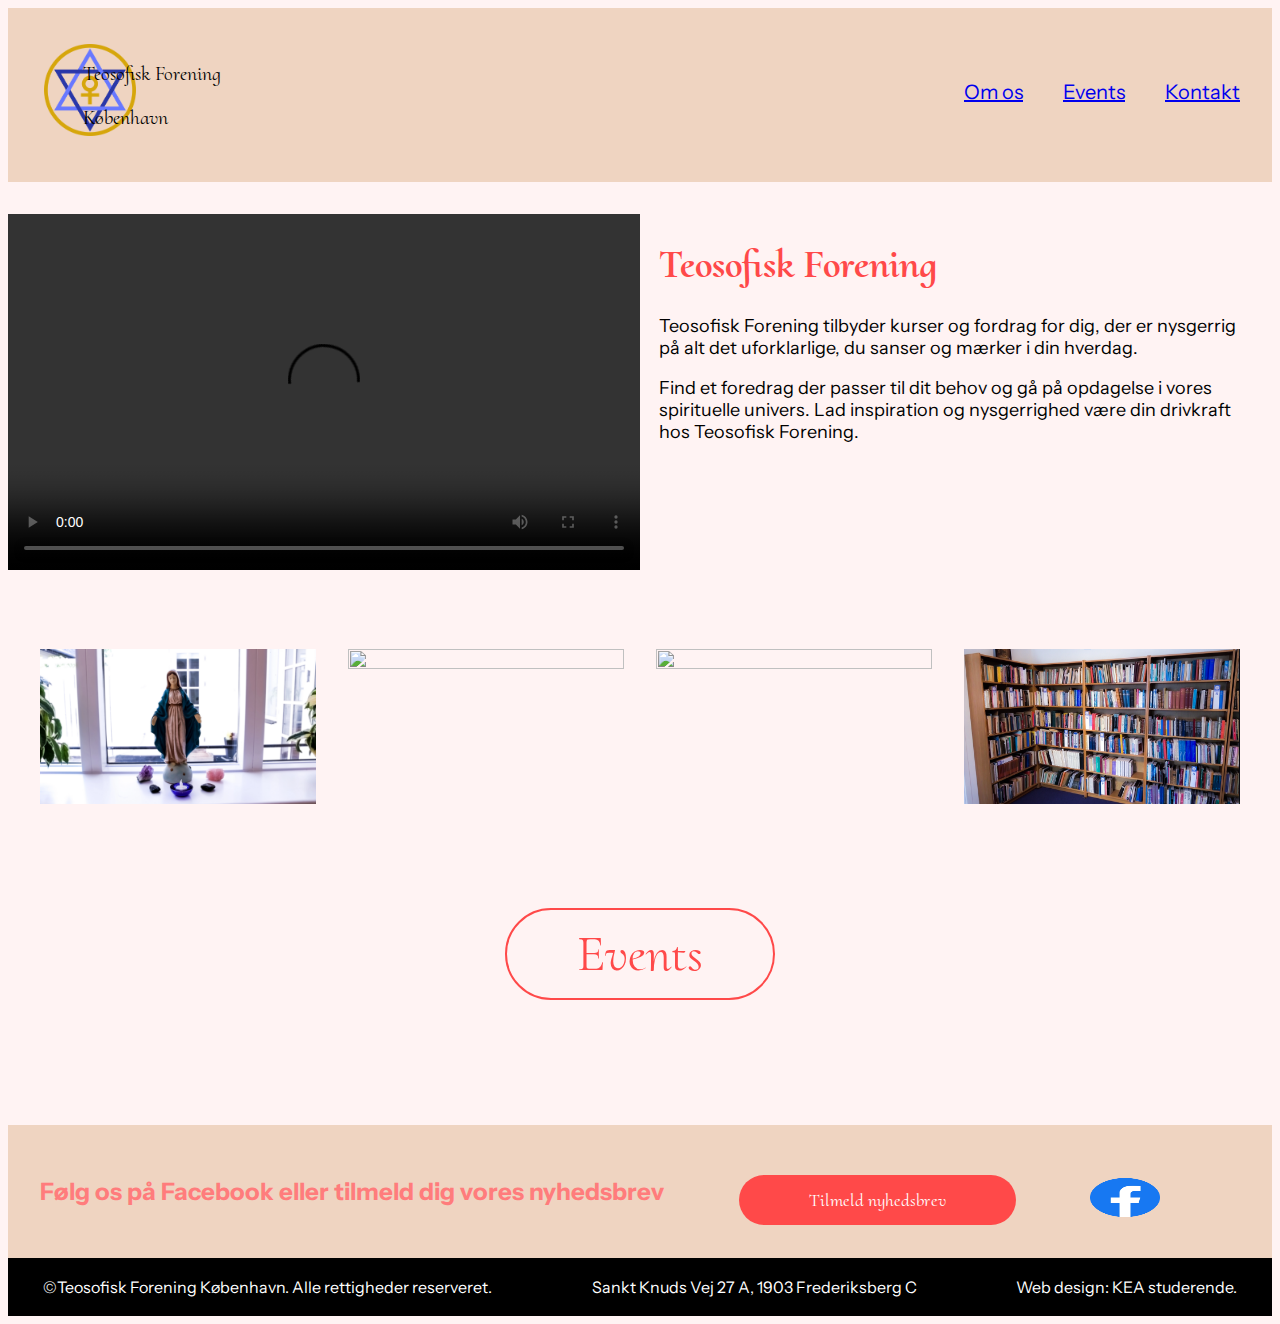
==== index.html @ 15af3042 "video" ====
<!DOCTYPE html>
<html lang="da">

<head>
  <meta charset="UTF-8" />
  <meta http-equiv="X-UA-Compatible" content="IE=edge" />
  <meta name="viewport" content="width=device-width, initial-scale=1.0" />
  <meta name="robots" content="noindex" />
  <link rel="stylesheet" href="css/style.css" />
  <link rel="stylesheet" href="css/forside.css" />
  <title>Teosofisk Forening</title>

  <link rel="preconnect" href="https://fonts.googleapis.com">
  <link rel="preconnect" href="https://fonts.gstatic.com" crossorigin>
  <link href="https://fonts.googleapis.com/css2?family=Cormorant+Upright:wght@300&display=swap" rel="stylesheet">

  <link rel="preconnect" href="https://fonts.googleapis.com">
  <link rel="preconnect" href="https://fonts.gstatic.com" crossorigin>
  <link href="https://fonts.googleapis.com/css2?family=Instrument+Sans&display=swap" rel="stylesheet">
</head>

<body>
  <header class="banner">
    <div class="logo">
      <a href="index.html">
        <img src="img/tfk_logo_gennemsigtigt.png" alt="">
      </a>
    </div>

    <div class="teo_tekst">
      <p>Teosofisk Forening</p>
      <p>København</p>
    </div>

    <nav class="main-menu">
      <ul>
        <li><a href="/html/om_tfk.html">Om os</a></li>
        <li><a href="html/besoeg_os.html">Events</a></li>
        <li><a href="html/kontakt.html">Kontakt</a></li>
      </ul>
    </nav>
  </header>

  <main>
    <section class="grid1-1">
      <video controls src="img/video/tfk_video.mp4"></video>

      <div class="info">
        <h1>Teosofisk Forening</h1>
        <p>Teosofisk Forening tilbyder kurser og fordrag
          for dig, der er nysgerrig på alt det uforklarlige, du
          sanser og mærker i din hverdag.</p>

        <p>Find et foredrag der passer til dit behov og
          gå på opdagelse i vores spirituelle univers.
          Lad inspiration og nysgerrighed være din drivkraft hos
          Teosofisk Forening.</p>
      </div>
    </section>

    <section class="grid1-1-1-1">
      <div class="jomfru_maria">
        <img src="img/forside/jomfru_maria_monica.webp" alt="">
      </div>

      <div class="buddha">
        <img src="img/forside/buddha-monica.webp" alt="">
      </div>

      <div class="astro">
        <img src="img/forside/astrologi_billede_monica.webp" alt="">
      </div>

      <div class="biblo">
        <img src="img/forside/biblo.webp" alt="">
      </div>
    </section>

    <div class="content">
      <a href="html/besoeg_os.html">Events</a>
    </div>

    <div class="banner">
      <h2>Følg os på Facebook eller tilmeld dig vores nyhedsbrev</h2>

      <div class="tilmeld">
        <a href="#">Tilmeld nyhedsbrev</a>
      </div>

      <div class="fb">
        <a href="https://www.facebook.com/people/Teosofisk-Forening-K%C3%B8benhavn/100064755516741/">
          <img src="img/forside/facebook.webp" alt=""></a>
      </div>
      <!--<a href="https://www.flaticon.com/free-icons/facebook" title="facebook icons">Facebook icons created by Freepik - Flaticon</a>-->
    </div>
  </main>
  
  <footer>
    <p> ©Teosofisk Forening København. Alle rettigheder reserveret.</p>
    <p>Sankt Knuds Vej 27 A, 1903 Frederiksberg C</p>
    <p>Web design: KEA studerende.</p>
  </footer>
</body>

</html>
---- css/style.css ----
/*2 FONTE FRA STYLETILE: "Cormorant Upright" + "Instrument Sans"*/
@import url("https://fonts.googleapis.com/css2?family=Cormorant+Upright:wght@300;400;500;600;700&family=Instrument+Sans:ital,wght@0,400;0,500;0,600;0,700;1,400;1,500;1,600;1,700&display=swap");
---- css/forside.css ----
/*farver*/
body {
    background-color: rgb(255, 243, 243);
    }
    
    /*nav og banner på forsiden*/
    header img {
      width: 100px;
    }
    
    .banner {
      background: #efd4c1;
      padding: 2rem;
      display: flex;
      justify-content: space-between;
      flex-wrap: wrap;
    }
    
    .teo_tekst {
      margin-left: -800px;
      margin-top: 1.5px;
      font-family: "Cormorant Upright", serif;
      font-size: 20px;
    }
    
    .main-menu ul {
      list-style: none;
      padding: 0;
      display: flex;
      gap: 2em;
      margin-top: 2em;
      font-size: 20px;
      font-family: 'Instrument Sans', sans-serif;
    }
    
    /*indhold på forsiden*/
    
    main video {
      width: 100%;
      height: auto;
    
      aspect-ratio: 16/9;
      margin-top: 2em;
    }
    
    .grid1-1 {
      display: grid;
      grid-template-columns: 1fr 1fr;
    }
    
    .info {
    margin-left: 1.2em;
    margin-right: 1.2em;
    margin-top: 2em;
    }
    
    .info h1 {
    font-size: 40px;
    font-family: "Cormorant Upright", serif;
    color: #ff4949;
    }
    
    .info p {
      font-size: 18px;
      font-family: 'Instrument Sans', sans-serif;
    }
    
    .grid1-1-1-1 {
      display: grid;
      grid-template-columns: 1fr 1fr 1fr 1fr;
      margin-top: 5em;
      margin-left: 2em;
      margin-right: 2em;
      margin-bottom: 5em;
      gap: 2em;
    }
    
    main img {
      width: 100%;
      height: auto;
      aspect-ratio: 16/9;
    }
    
    .content {
    text-align: center;
    }
    
    .content a {
    text-decoration: none;
    display: inline-block;
    color: #ff4949;
    font-size: 50px;
    border: 2px solid #ff4949;
    padding: 14px 70px;
    border-radius: 50px;
    margin-top: 20px;
    margin-bottom: 2.5em;
    font-family: "Cormorant Upright", serif;
    }
    
    /*banner med følg os og links*/
    
    .tilmeld a {
      text-decoration: none;
      display: inline-block;
      color: #ffffff;
      font-size: 18px;
      background: #ff4949;
      padding: 14px 70px;
      border-radius: 50px;
      margin-top: 18px;
      display: flex;
      font-family: "Cormorant Upright", serif;
      }
    
    
    .fb {
    width: 70px;
    margin-top: 1.3em;
    margin-right: 5em;
    height: auto;
    }
    
    
     .banner h2 {
    color: #ff7c7c;
    font-family: 'Instrument Sans', sans-serif;
     }   
    
     
    /*footer*/
    
    footer {
    background-color: #000000;
    padding: 0.2rem;
    display: flex;
    justify-content: space-between;
    flex-wrap: wrap;
    }
    
    footer p {
      color: #ffffff;
      margin-left: 2em;
      margin-right: 2em;
      font-family: 'Instrument Sans', sans-serif;
      }
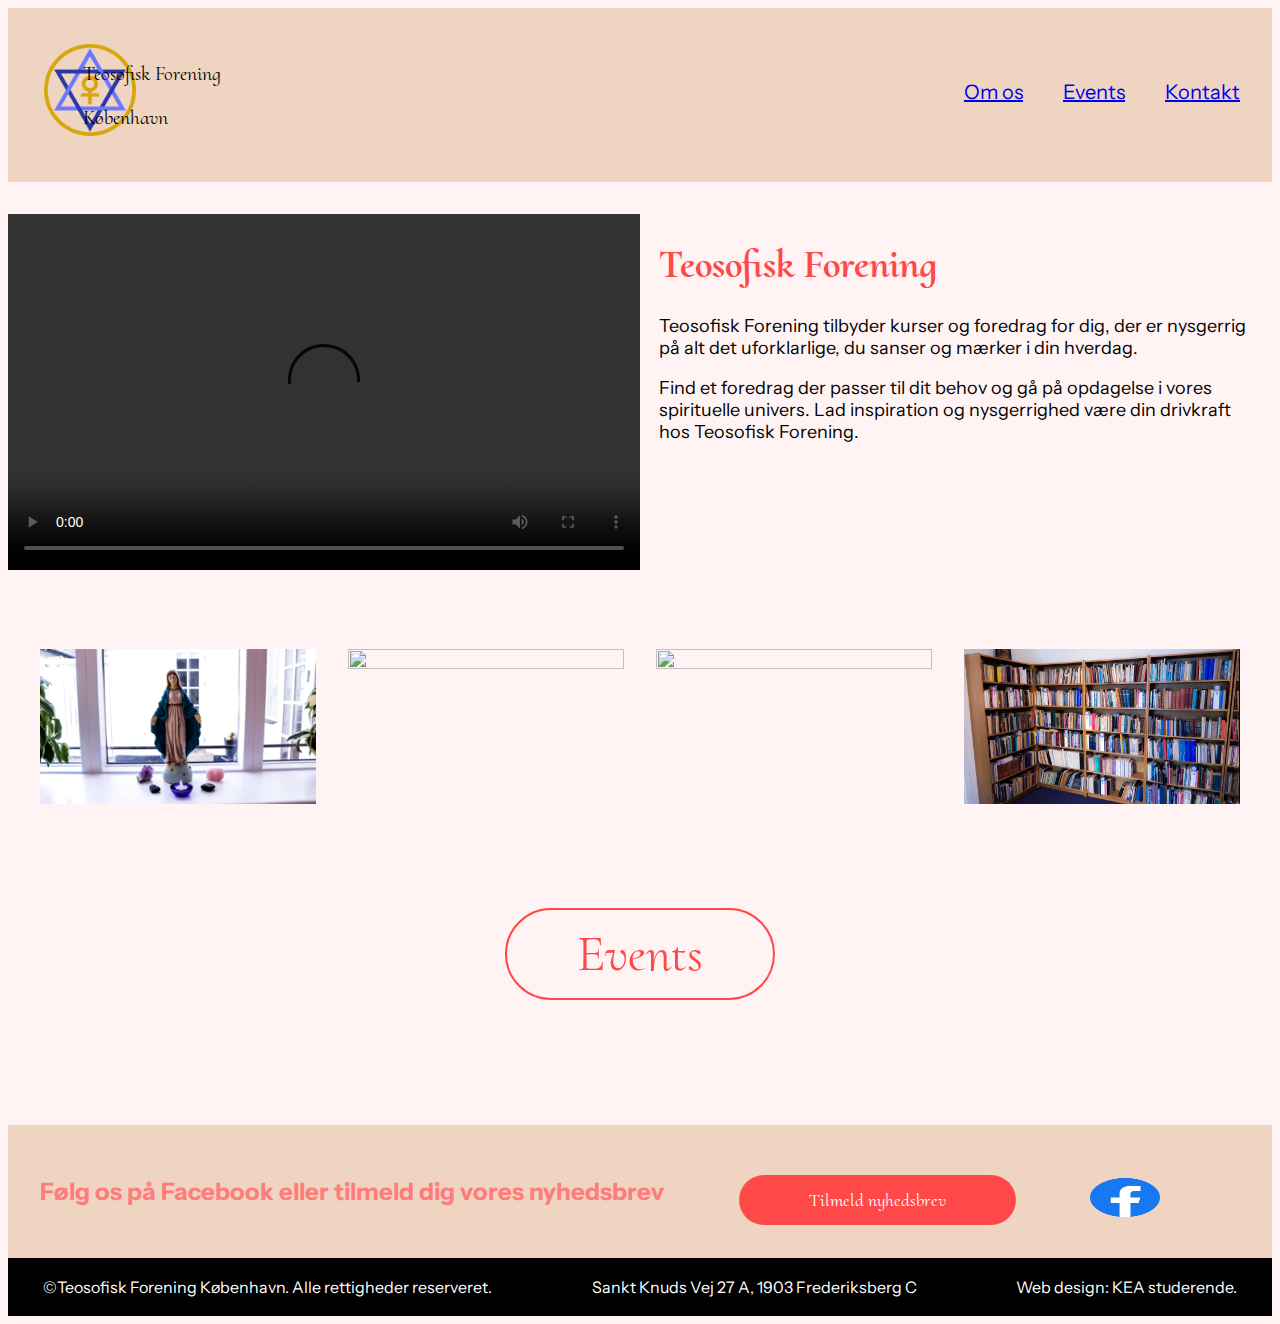
==== commit 169f2c19: "rettet stavefejl" ====
--- a/index.html
+++ b/index.html
@@ -47,7 +47,7 @@
 
       <div class="info">
         <h1>Teosofisk Forening</h1>
-        <p>Teosofisk Forening tilbyder kurser og fordrag
+        <p>Teosofisk Forening tilbyder kurser og foredrag
           for dig, der er nysgerrig på alt det uforklarlige, du
           sanser og mærker i din hverdag.</p>
 
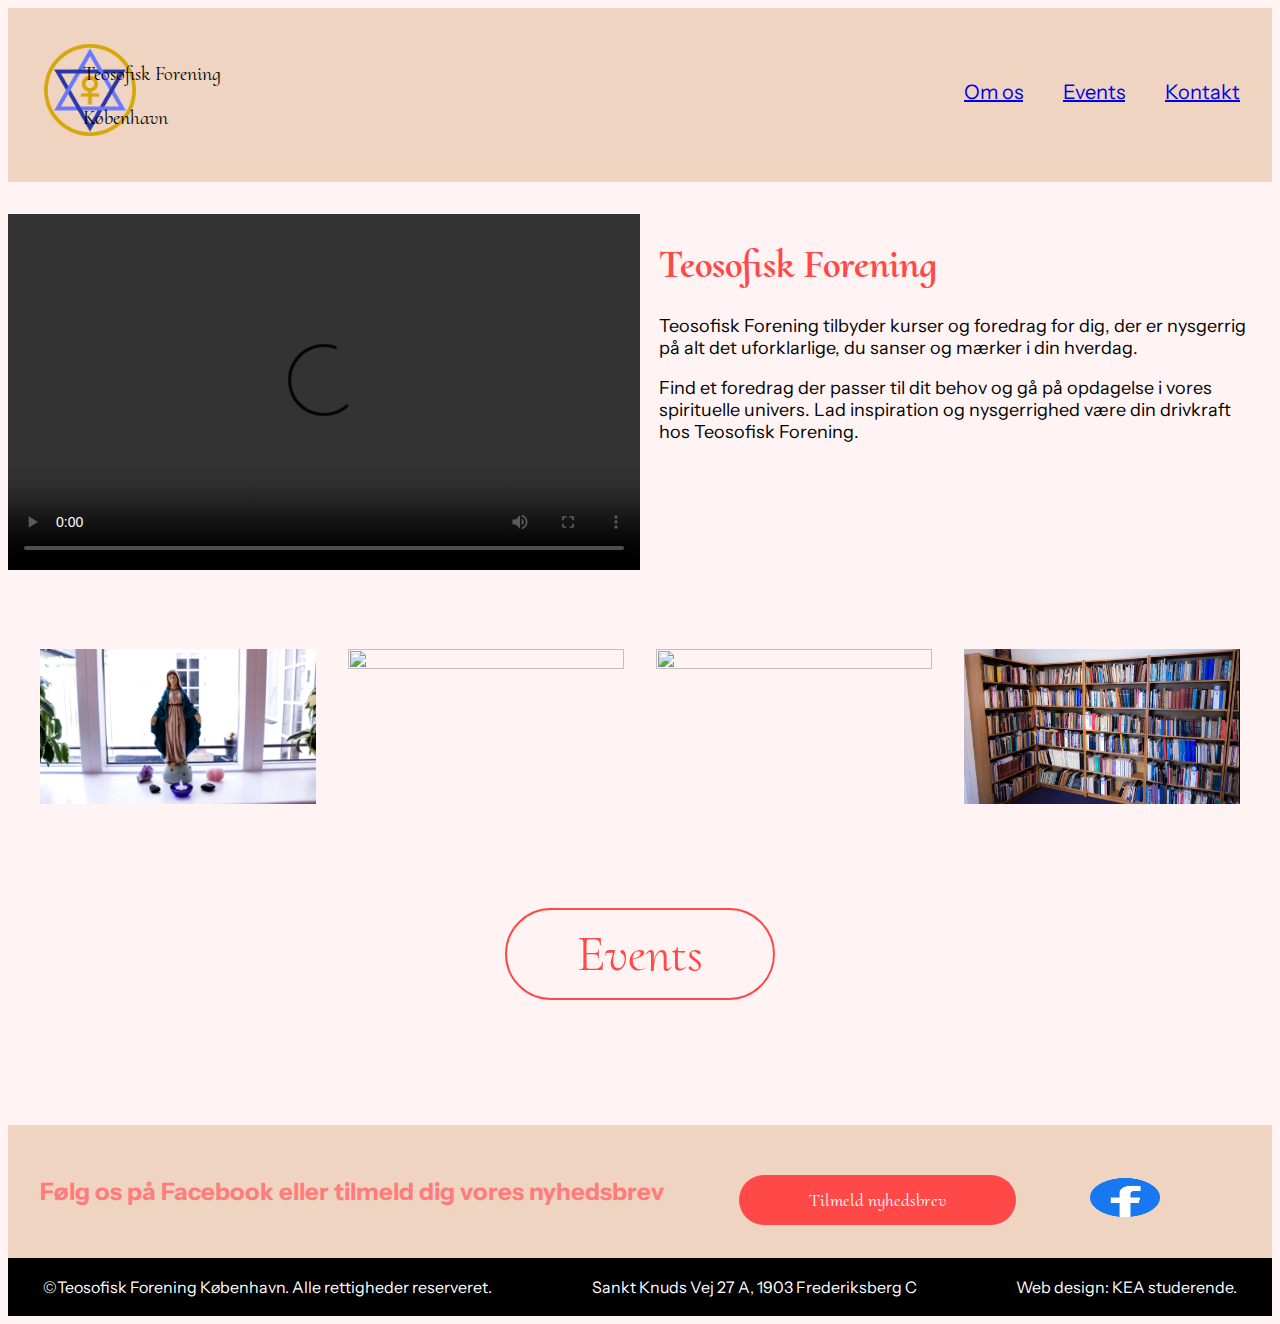
==== commit 72797cc5: "test" ====
--- a/index.html
+++ b/index.html
@@ -1,105 +1,115 @@
 <!DOCTYPE html>
 <html lang="da">
+  <head>
+    <meta charset="UTF-8" />
+    <meta http-equiv="X-UA-Compatible" content="IE=edge" />
+    <meta name="viewport" content="width=device-width, initial-scale=1.0" />
+    <meta name="robots" content="noindex" />
+    <link rel="stylesheet" href="css/style.css" />
+    <link rel="stylesheet" href="css/forside.css" />
+    <title>Teosofisk Forening</title>
 
-<head>
-  <meta charset="UTF-8" />
-  <meta http-equiv="X-UA-Compatible" content="IE=edge" />
-  <meta name="viewport" content="width=device-width, initial-scale=1.0" />
-  <meta name="robots" content="noindex" />
-  <link rel="stylesheet" href="css/style.css" />
-  <link rel="stylesheet" href="css/forside.css" />
-  <title>Teosofisk Forening</title>
+    <link rel="preconnect" href="https://fonts.googleapis.com" />
+    <link rel="preconnect" href="https://fonts.gstatic.com" crossorigin />
+    <link
+      href="https://fonts.googleapis.com/css2?family=Cormorant+Upright:wght@300&display=swap"
+      rel="stylesheet"
+    />
 
-  <link rel="preconnect" href="https://fonts.googleapis.com">
-  <link rel="preconnect" href="https://fonts.gstatic.com" crossorigin>
-  <link href="https://fonts.googleapis.com/css2?family=Cormorant+Upright:wght@300&display=swap" rel="stylesheet">
+    <link rel="preconnect" href="https://fonts.googleapis.com" />
+    <link rel="preconnect" href="https://fonts.gstatic.com" crossorigin />
+    <link
+      href="https://fonts.googleapis.com/css2?family=Instrument+Sans&display=swap"
+      rel="stylesheet"
+    />
+  </head>
 
-  <link rel="preconnect" href="https://fonts.googleapis.com">
-  <link rel="preconnect" href="https://fonts.gstatic.com" crossorigin>
-  <link href="https://fonts.googleapis.com/css2?family=Instrument+Sans&display=swap" rel="stylesheet">
-</head>
-
-<body>
-  <header class="banner">
-    <div class="logo">
-      <a href="index.html">
-        <img src="img/tfk_logo_gennemsigtigt.png" alt="">
-      </a>
-    </div>
-
-    <div class="teo_tekst">
-      <p>Teosofisk Forening</p>
-      <p>København</p>
-    </div>
-
-    <nav class="main-menu">
-      <ul>
-        <li><a href="/html/om_tfk.html">Om os</a></li>
-        <li><a href="html/besoeg_os.html">Events</a></li>
-        <li><a href="html/kontakt.html">Kontakt</a></li>
-      </ul>
-    </nav>
-  </header>
-
-  <main>
-    <section class="grid1-1">
-      <video controls src="img/video/tfk_video.mp4"></video>
-
-      <div class="info">
-        <h1>Teosofisk Forening</h1>
-        <p>Teosofisk Forening tilbyder kurser og foredrag
-          for dig, der er nysgerrig på alt det uforklarlige, du
-          sanser og mærker i din hverdag.</p>
-
-        <p>Find et foredrag der passer til dit behov og
-          gå på opdagelse i vores spirituelle univers.
-          Lad inspiration og nysgerrighed være din drivkraft hos
-          Teosofisk Forening.</p>
-      </div>
-    </section>
-
-    <section class="grid1-1-1-1">
-      <div class="jomfru_maria">
-        <img src="img/forside/jomfru_maria_monica.webp" alt="">
+  <body>
+    <header class="banner">
+      <div class="logo">
+        <a href="index.html">
+          <img src="img/tfk_logo_gennemsigtigt.png" alt="" />
+        </a>
       </div>
 
-      <div class="buddha">
-        <img src="img/forside/buddha-monica.webp" alt="">
+      <div class="teo_tekst">
+        <p>Teosofisk Forening</p>
+        <p>København</p>
       </div>
 
-      <div class="astro">
-        <img src="img/forside/astrologi_billede_monica.webp" alt="">
+      <nav class="main-menu">
+        <ul>
+          <li><a href="/html/om_tfk.html">Om os</a></li>
+          <li><a href="html/besoeg_os.html">Events</a></li>
+          <li><a href="html/kontakt.html">Kontakt</a></li>
+        </ul>
+      </nav>
+    </header>
+
+    <main>
+      <section class="grid1-1">
+        <video controls src="img/video/tfk_video.mp4"></video>
+
+        <div class="info">
+          <h1>Teosofisk Forening</h1>
+          <p>
+            Teosofisk Forening tilbyder kurser og foredrag for dig, der er
+            nysgerrig på alt det uforklarlige, du sanser og mærker i din
+            hverdag.
+          </p>
+
+          <p>
+            Find et foredrag der passer til dit behov og gå på opdagelse i vores
+            spirituelle univers. Lad inspiration og nysgerrighed være din
+            drivkraft hos Teosofisk Forening.
+          </p>
+        </div>
+      </section>
+
+      <section class="grid1-1-1-1">
+        <div class="jomfru_maria">
+          <img src="img/forside/jomfru_maria_monica.webp" alt="" />
+        </div>
+
+        <div class="buddha">
+          <img src="img/forside/buddha-monica.webp" alt="" />
+        </div>
+
+        <div class="astro">
+          <img src="img/forside/astrologi_billede_monica.webp" alt="" />
+        </div>
+
+        <div class="biblo">
+          <img src="img/forside/biblo.webp" alt="" />
+        </div>
+      </section>
+
+      <div class="content">
+        <a href="html/besoeg_os.html">Events</a>
       </div>
 
-      <div class="biblo">
-        <img src="img/forside/biblo.webp" alt="">
+      <div class="banner">
+        <h2>Følg os på Facebook eller tilmeld dig vores nyhedsbrev</h2>
+
+        <div class="tilmeld">
+          <a href="#">Tilmeld nyhedsbrev</a>
+        </div>
+
+        <div class="fb">
+          <a
+            href="https://www.facebook.com/people/Teosofisk-Forening-K%C3%B8benhavn/100064755516741/"
+          >
+            <img src="img/forside/facebook.webp" alt=""
+          /></a>
+        </div>
+        <!--<a href="https://www.flaticon.com/free-icons/facebook" title="facebook icons">Facebook icons created by Freepik - Flaticon</a>-->
       </div>
-    </section>
+    </main>
 
-    <div class="content">
-      <a href="html/besoeg_os.html">Events</a>
-    </div>
-
-    <div class="banner">
-      <h2>Følg os på Facebook eller tilmeld dig vores nyhedsbrev</h2>
-
-      <div class="tilmeld">
-        <a href="#">Tilmeld nyhedsbrev</a>
-      </div>
-
-      <div class="fb">
-        <a href="https://www.facebook.com/people/Teosofisk-Forening-K%C3%B8benhavn/100064755516741/">
-          <img src="img/forside/facebook.webp" alt=""></a>
-      </div>
-      <!--<a href="https://www.flaticon.com/free-icons/facebook" title="facebook icons">Facebook icons created by Freepik - Flaticon</a>-->
-    </div>
-  </main>
-  
-  <footer>
-    <p> ©Teosofisk Forening København. Alle rettigheder reserveret.</p>
-    <p>Sankt Knuds Vej 27 A, 1903 Frederiksberg C</p>
-    <p>Web design: KEA studerende.</p>
-  </footer>
-</body>
-
-</html>+    <footer>
+      <p>©Teosofisk Forening København. Alle rettigheder reserveret.</p>
+      <p>Sankt Knuds Vej 27 A, 1903 Frederiksberg C</p>
+      <p>Web design: KEA studerende.</p>
+    </footer>
+  </body>
+</html>
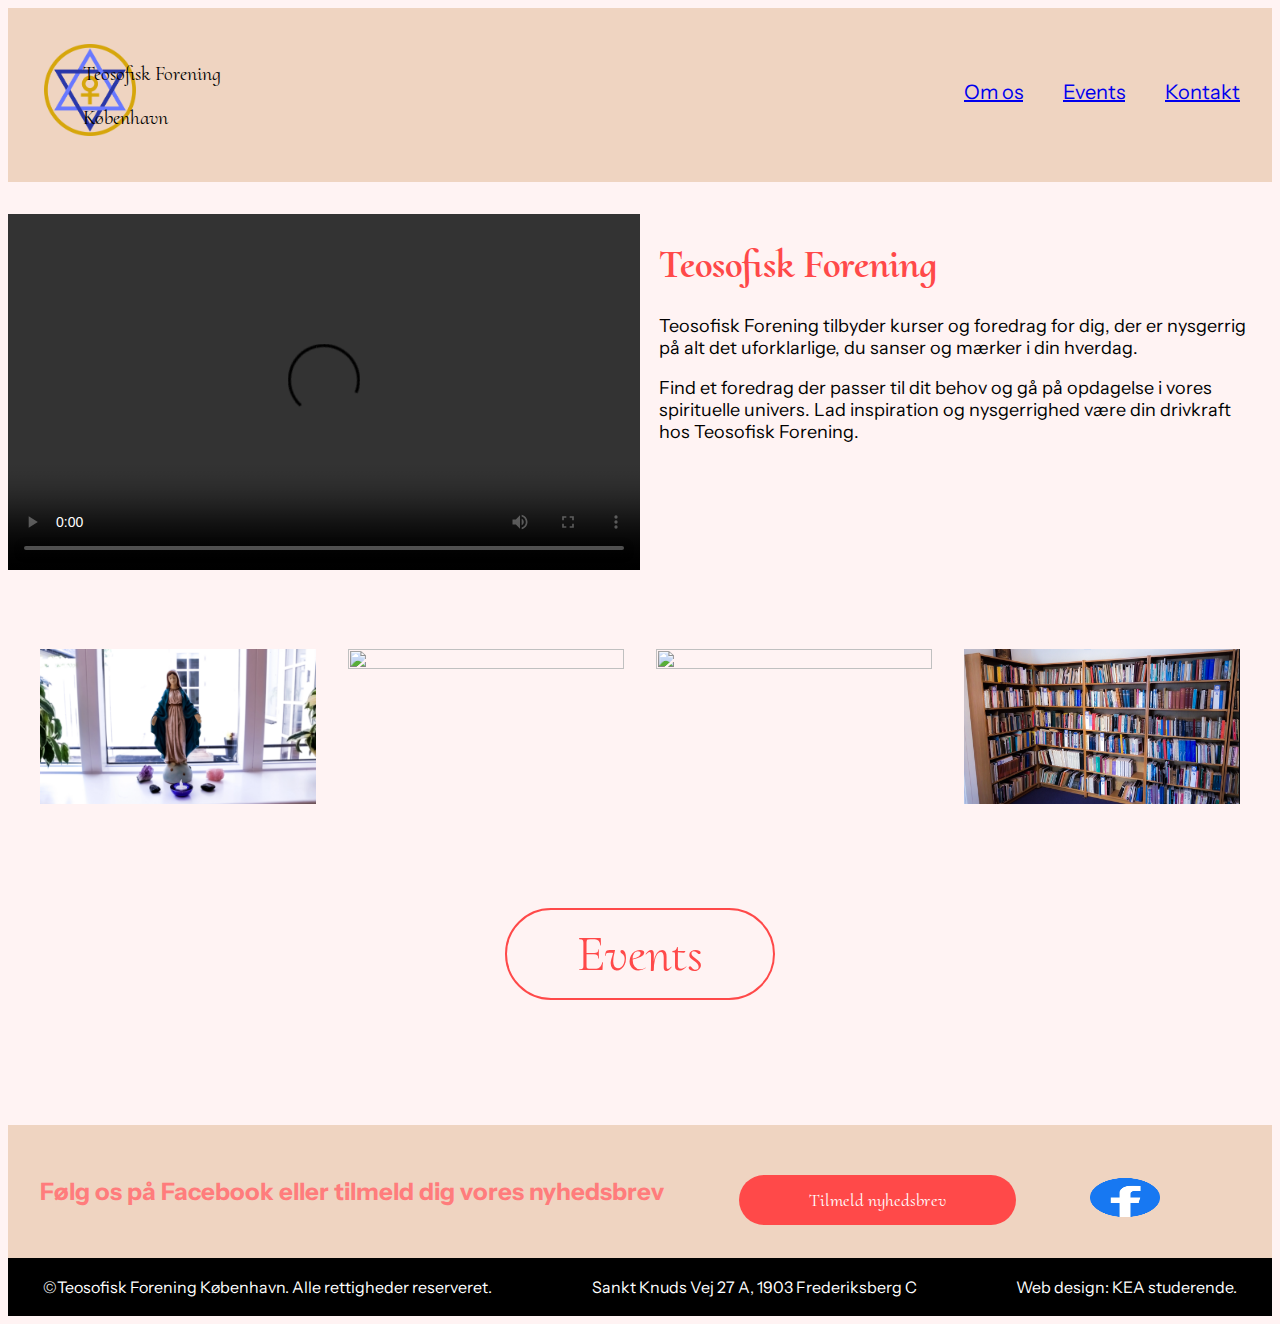
==== commit d2fbb525: "webM implementeret på forsiden" ====
--- a/index.html
+++ b/index.html
@@ -48,7 +48,7 @@
 
     <main>
       <section class="grid1-1">
-        <video controls src="img/video/tfk_video.mp4"></video>
+        <video controls src="img/forside/Tfk Video webM.webm"></video>
 
         <div class="info">
           <h1>Teosofisk Forening</h1>
--- a/css/forside.css
+++ b/css/forside.css
@@ -145,5 +145,4 @@
       font-family: 'Instrument Sans', sans-serif;
       }
     
-    
     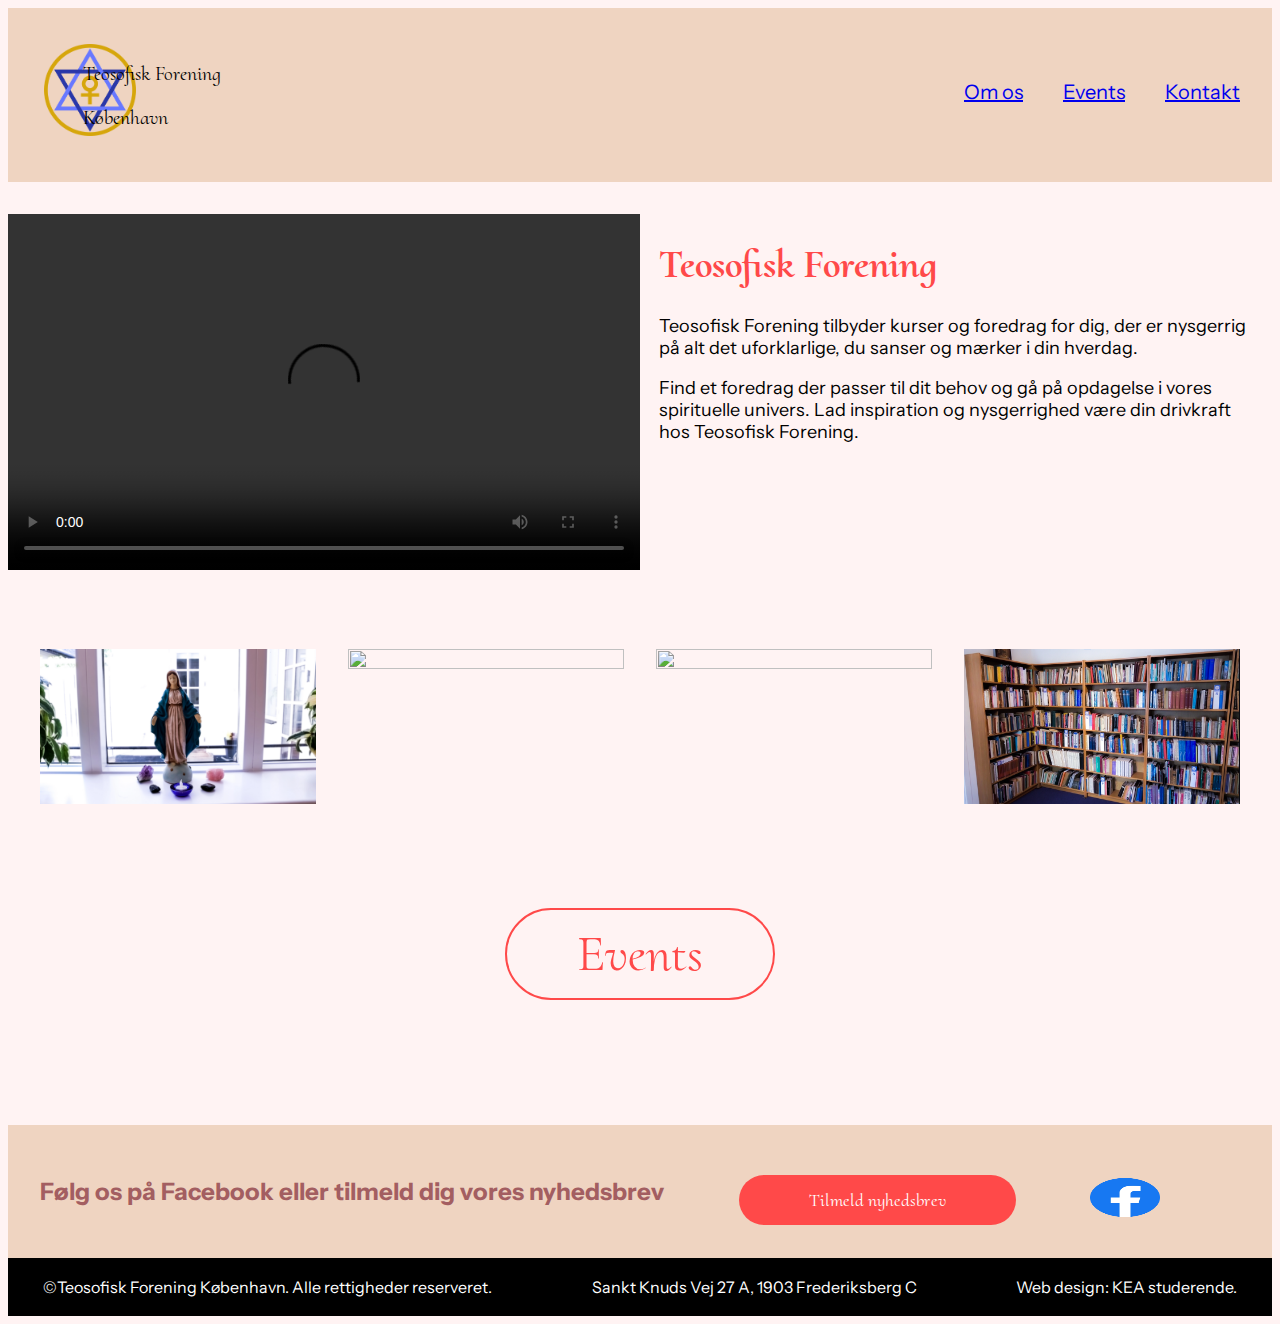
==== commit 5bd43567: "CSS-Variabler implementeret" ====
--- a/index.html
+++ b/index.html
@@ -5,6 +5,7 @@
     <meta http-equiv="X-UA-Compatible" content="IE=edge" />
     <meta name="viewport" content="width=device-width, initial-scale=1.0" />
     <meta name="robots" content="noindex" />
+    <link rel="icon" type="image/x-icon" href="/img/tfk_logo_hvid_BG.png" />
     <link rel="stylesheet" href="css/style.css" />
     <link rel="stylesheet" href="css/forside.css" />
     <title>Teosofisk Forening</title>
--- a/css/style.css
+++ b/css/style.css
@@ -1,2 +1,165 @@
 /*2 FONTE FRA STYLETILE: "Cormorant Upright" + "Instrument Sans"*/
 @import url("https://fonts.googleapis.com/css2?family=Cormorant+Upright:wght@300;400;500;600;700&family=Instrument+Sans:ital,wght@0,400;0,500;0,600;0,700;1,400;1,500;1,600;1,700&display=swap");
+
+/*XXXXXXXXXXXXXXXXXXXXXXXXXXXXXXXXXXX
+            CSS-VARIABLER
+XXXXXXXXXXXXXXXXXXXXXXXXXXXXXXXXXXX*/
+
+:root {
+  --BG-color: rgb(255, 243, 243);
+  --black: black;
+  --white: white;
+  --grey: rgb(109, 109, 109);
+  --cta-color: #ff4949;
+  --dark-purple: #694960;
+  --light-purple: #a35e61;
+  --grey-purple: #b0a5ad;
+  --orange: #cd795d;
+  --cream-color: #f3d3be;
+  --hover-color: rgb(207, 191, 178);
+}
+
+/*XXXXXXXXXXXXXXXXXXXXXXXXXXXXXXXXXXX
+            BURGER-MENU
+XXXXXXXXXXXXXXXXXXXXXXXXXXXXXXXXXXX*/
+
+.burgerIcon {
+  width: 60px;
+  height: 45px;
+  background-color: var(--backgroundColor);
+  box-shadow: 0px 0px 15px 10px var(--backgroundColor);
+  border-radius: 100px;
+  position: absolute;
+  right: 5%;
+  top: 1%;
+  margin-top: 2rem;
+  transition: all 0.7s ease;
+  cursor: pointer;
+  z-index: 100;
+}
+
+/*Burger-linier*/
+.burgerIcon__line {
+  background: black;
+  border-radius: 9px;
+  height: 9px;
+  width: 100%;
+  position: absolute;
+  opacity: 1;
+  left: 0;
+  transform: rotate(0);
+  margin-left: auto;
+  transition: 0.4s ease-in-out;
+}
+
+/*Placering af burger-linier*/
+.burgerIcon__line1 {
+  top: 0px;
+}
+.burgerIcon__line2 {
+  top: 18px;
+}
+.burgerIcon__line3 {
+  top: 36px;
+}
+
+/*EFFEKT fra Klik-event (javaScript)*/
+.burgerIcon__line.clicked {
+  background: white;
+}
+
+.burgerIcon__line1.burgerIcon__line.clicked {
+  top: 18px;
+  transform: rotate(135deg);
+}
+.burgerIcon__line2.burgerIcon__line.clicked {
+  opacity: 0;
+  left: -60px;
+}
+.burgerIcon__line3.burgerIcon__line.clicked {
+  top: 18px;
+  transform: rotate(-135deg);
+}
+
+@media (max-width: 450px) {
+  .burgerIcon {
+    width: 50px;
+    height: 45px;
+    background-color: var(--backgroundColor);
+    box-shadow: 0px 0px 15px 10px var(--backgroundColor);
+    border-radius: 100px;
+    position: absolute;
+    right: 9%;
+    top: 1%;
+    margin-top: 2rem;
+    transition: all 0.7s ease;
+    cursor: pointer;
+    z-index: 100;
+  }
+
+  /*Burger-linier*/
+  .burgerIcon__line {
+    background: black;
+    border-radius: 7px;
+    height: 7px;
+  }
+
+  /*Placering af burger-linier*/
+  .burgerIcon__line1 {
+    top: 0px;
+  }
+  .burgerIcon__line2 {
+    top: 15px;
+  }
+  .burgerIcon__line3 {
+    top: 30px;
+  }
+
+  /* .burgerIcon__line1.burgerIcon__line.clicked {
+    top: 18px;
+    transform: rotate(135deg);
+  }
+  .burgerIcon__line2.burgerIcon__line.clicked {
+    opacity: 0;
+    left: -60px;
+  }
+  .burgerIcon__line3.burgerIcon__line.clicked {
+    top: 18px;
+    transform: rotate(-135deg);
+  } */
+}
+
+/*MEDIA QUERIES*/
+@media screen and (min-width: 900px) {
+  .burgerIcon {
+    visibility: hidden;
+    pointer-events: none;
+  }
+}
+
+/*MOBIL-NAVBAR*/
+
+@media screen and (max-width: 900px) {
+  .navbar_list {
+    flex-direction: column;
+    justify-content: center;
+    gap: 1.5em;
+    translate: 500px;
+    position: absolute;
+    top: 0;
+    right: -10%;
+    background-color: #cd795d;
+    padding: 8em 100px 3em 3em;
+    border-radius: 50px;
+    transition: 0.4s ease-in-out all;
+  }
+
+  .navbar_list.clicked {
+    translate: 0px;
+  }
+
+  .navbar_link {
+    font-size: 2.5em;
+    color: white;
+  }
+}
--- a/css/forside.css
+++ b/css/forside.css
@@ -1,148 +1,178 @@
 /*farver*/
 body {
-    background-color: rgb(255, 243, 243);
-    }
-    
-    /*nav og banner på forsiden*/
-    header img {
-      width: 100px;
-    }
-    
-    .banner {
-      background: #efd4c1;
-      padding: 2rem;
-      display: flex;
-      justify-content: space-between;
-      flex-wrap: wrap;
-    }
-    
-    .teo_tekst {
-      margin-left: -800px;
-      margin-top: 1.5px;
-      font-family: "Cormorant Upright", serif;
-      font-size: 20px;
-    }
-    
-    .main-menu ul {
-      list-style: none;
-      padding: 0;
-      display: flex;
-      gap: 2em;
-      margin-top: 2em;
-      font-size: 20px;
-      font-family: 'Instrument Sans', sans-serif;
-    }
-    
-    /*indhold på forsiden*/
-    
-    main video {
-      width: 100%;
-      height: auto;
-    
-      aspect-ratio: 16/9;
-      margin-top: 2em;
-    }
-    
-    .grid1-1 {
-      display: grid;
-      grid-template-columns: 1fr 1fr;
-    }
-    
-    .info {
-    margin-left: 1.2em;
-    margin-right: 1.2em;
+  background-color: rgb(255, 243, 243);
+}
+
+/*nav og banner på forsiden*/
+header img {
+  width: 100px;
+}
+
+.banner {
+  background: #efd4c1;
+  padding: 2rem;
+  display: flex;
+  justify-content: space-between;
+  flex-wrap: wrap;
+}
+
+.teo_tekst {
+  margin-left: -800px;
+  margin-top: 1.5px;
+  font-family: "Cormorant Upright", serif;
+  font-size: 20px;
+}
+
+.main-menu ul {
+  list-style: none;
+  padding: 0;
+  display: flex;
+  gap: 2em;
+  margin-top: 2em;
+  font-size: 20px;
+  font-family: "Instrument Sans", sans-serif;
+}
+
+/*indhold på forsiden*/
+
+main video {
+  width: 100%;
+  height: auto;
+  aspect-ratio: 16/9;
+  margin-top: 2em;
+}
+
+.info {
+  margin-left: 1.2em;
+  margin-right: 1.2em;
+  margin-top: 2em;
+}
+
+.info h1 {
+  font-size: 40px;
+  font-family: "Cormorant Upright", serif;
+  color: var(--cta-color);
+}
+
+.info p {
+  font-size: 18px;
+  font-family: "Instrument Sans", sans-serif;
+}
+
+.grid1-1 {
+  display: grid;
+  grid-template-columns: 1fr 1fr;
+}
+
+.grid1-1-1-1 {
+  display: grid;
+  grid-template-columns: 1fr 1fr 1fr 1fr;
+  margin-top: 5em;
+  margin-left: 2em;
+  margin-right: 2em;
+  margin-bottom: 5em;
+  gap: 2em;
+}
+
+@media (max-width: 1000px) {
+  .grid1-1 {
+    grid-template-columns: 1fr;
+  }
+  .grid1-1-1-1 {
+    grid-template-columns: 1fr 1fr;
+    gap: 2em;
+  }
+  main video {
+    width: 80%;
+    margin: 0 auto;
     margin-top: 2em;
-    }
-    
-    .info h1 {
-    font-size: 40px;
-    font-family: "Cormorant Upright", serif;
-    color: #ff4949;
-    }
-    
-    .info p {
-      font-size: 18px;
-      font-family: 'Instrument Sans', sans-serif;
-    }
-    
-    .grid1-1-1-1 {
-      display: grid;
-      grid-template-columns: 1fr 1fr 1fr 1fr;
-      margin-top: 5em;
-      margin-left: 2em;
-      margin-right: 2em;
-      margin-bottom: 5em;
-      gap: 2em;
-    }
-    
-    main img {
-      width: 100%;
-      height: auto;
-      aspect-ratio: 16/9;
-    }
-    
-    .content {
-    text-align: center;
-    }
-    
-    .content a {
-    text-decoration: none;
-    display: inline-block;
-    color: #ff4949;
-    font-size: 50px;
-    border: 2px solid #ff4949;
-    padding: 14px 70px;
-    border-radius: 50px;
-    margin-top: 20px;
-    margin-bottom: 2.5em;
-    font-family: "Cormorant Upright", serif;
-    }
-    
-    /*banner med følg os og links*/
-    
-    .tilmeld a {
-      text-decoration: none;
-      display: inline-block;
-      color: #ffffff;
-      font-size: 18px;
-      background: #ff4949;
-      padding: 14px 70px;
-      border-radius: 50px;
-      margin-top: 18px;
-      display: flex;
-      font-family: "Cormorant Upright", serif;
-      }
-    
-    
-    .fb {
-    width: 70px;
-    margin-top: 1.3em;
-    margin-right: 5em;
-    height: auto;
-    }
-    
-    
-     .banner h2 {
-    color: #ff7c7c;
-    font-family: 'Instrument Sans', sans-serif;
-     }   
-    
-     
-    /*footer*/
-    
-    footer {
-    background-color: #000000;
-    padding: 0.2rem;
-    display: flex;
-    justify-content: space-between;
-    flex-wrap: wrap;
-    }
-    
-    footer p {
-      color: #ffffff;
-      margin-left: 2em;
-      margin-right: 2em;
-      font-family: 'Instrument Sans', sans-serif;
-      }
-    
-    +  }
+}
+@media (max-width: 600px) {
+  .grid1-1 {
+    grid-template-columns: 1fr;
+  }
+  .grid1-1-1-1 {
+    grid-template-columns: 1fr;
+    gap: 2em;
+  }
+  main video {
+    width: 90%;
+    margin: 0 auto;
+    margin-top: 2em;
+  }
+}
+
+main img {
+  width: 100%;
+  height: auto;
+  aspect-ratio: 16/9;
+}
+
+.content {
+  text-align: center;
+}
+
+.content a {
+  text-decoration: none;
+  display: inline-block;
+  color: var(--cta-color);
+  font-size: 50px;
+  border: 2px solid var(--cta-color);
+  padding: 14px 70px;
+  border-radius: 50px;
+  margin-top: 20px;
+  margin-bottom: 2.5em;
+  font-family: "Cormorant Upright", serif;
+  transition: 0.3s ease all;
+}
+
+.content a:hover {
+  background: var(--cta-color);
+  color: var(--white);
+  border: 2px solid var(--white);
+}
+
+/*banner med følg os og links*/
+
+.tilmeld a {
+  text-decoration: none;
+  display: inline-block;
+  color: #ffffff;
+  font-size: 18px;
+  background: var(--cta-color);
+  padding: 14px 70px;
+  border-radius: 50px;
+  margin-top: 18px;
+  display: flex;
+  font-family: "Cormorant Upright", serif;
+}
+
+.fb {
+  width: 70px;
+  margin-top: 1.3em;
+  margin-right: 5em;
+  height: auto;
+}
+
+.banner h2 {
+  color: var(--light-purple);
+  font-family: "Instrument Sans", sans-serif;
+}
+
+/*footer*/
+
+footer {
+  background-color: var(--black);
+  padding: 0.2rem;
+  display: flex;
+  justify-content: space-between;
+  flex-wrap: wrap;
+}
+
+footer p {
+  color: var(--white);
+  margin-left: 2em;
+  margin-right: 2em;
+  font-family: "Instrument Sans", sans-serif;
+}
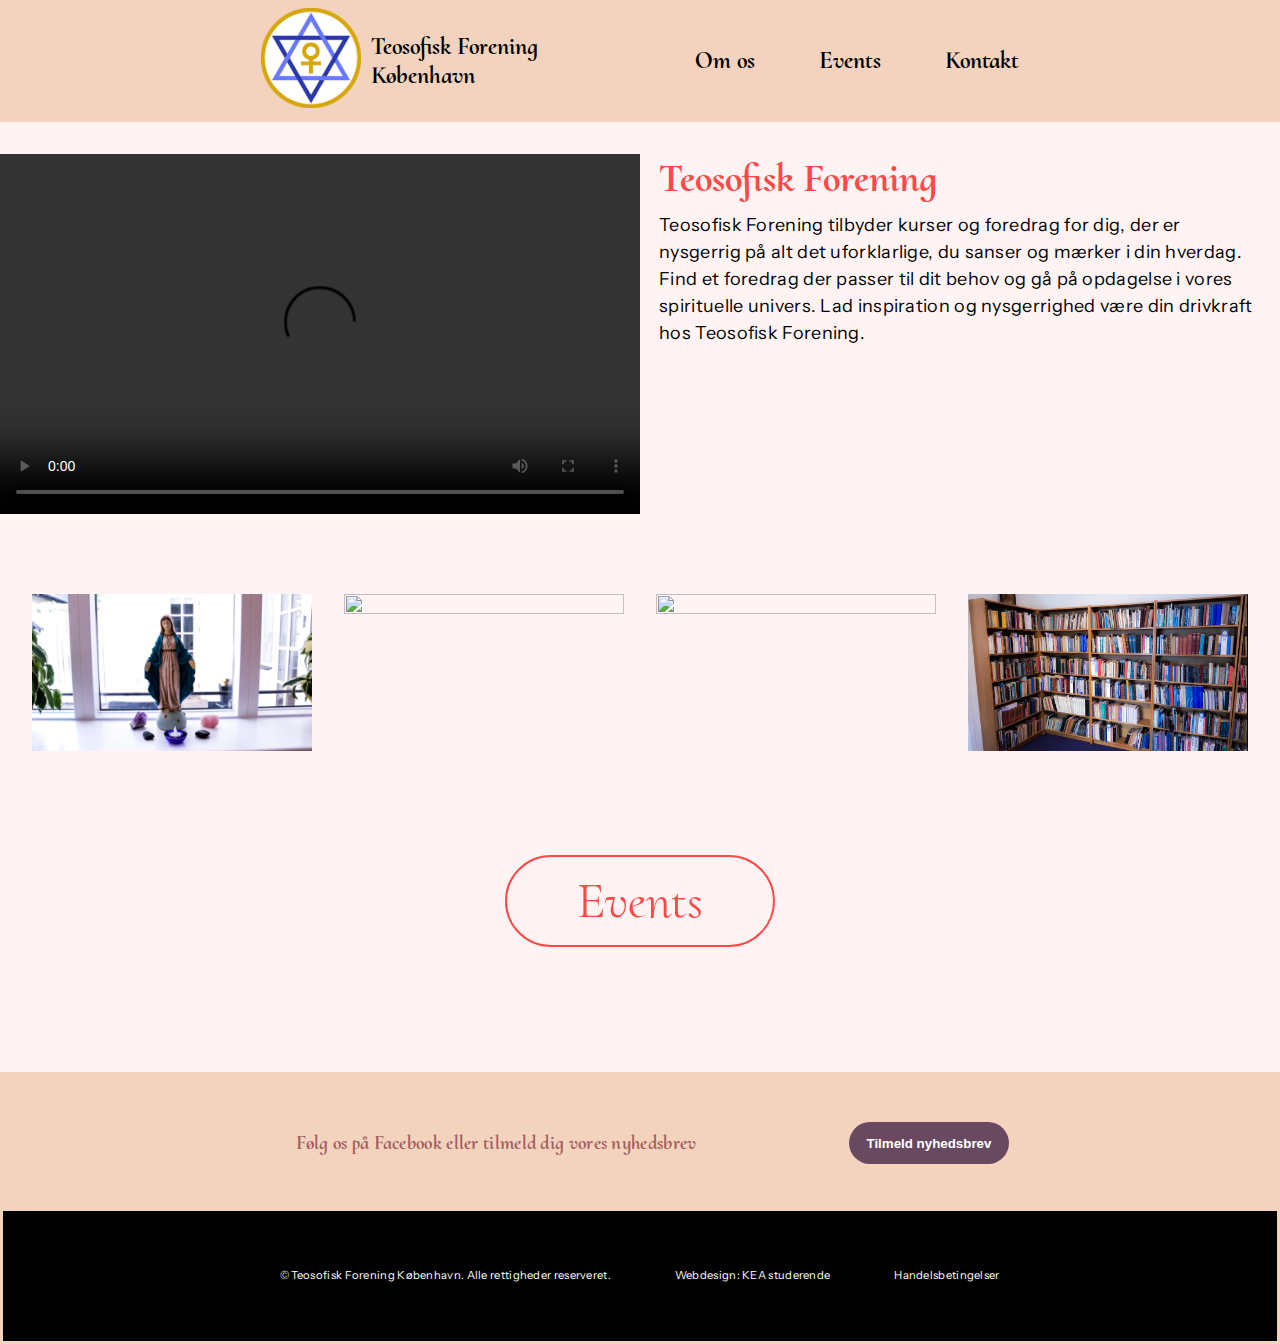
==== commit 19e8d2c3: "Header + Footer på Forside" ====
--- a/index.html
+++ b/index.html
@@ -6,8 +6,8 @@
     <meta name="viewport" content="width=device-width, initial-scale=1.0" />
     <meta name="robots" content="noindex" />
     <link rel="icon" type="image/x-icon" href="/img/tfk_logo_hvid_BG.png" />
+    <link rel="stylesheet" href="css/forside.css" />
     <link rel="stylesheet" href="css/style.css" />
-    <link rel="stylesheet" href="css/forside.css" />
     <title>Teosofisk Forening</title>
 
     <link rel="preconnect" href="https://fonts.googleapis.com" />
@@ -26,7 +26,7 @@
   </head>
 
   <body>
-    <header class="banner">
+    <!-- <header class="banner">
       <div class="logo">
         <a href="index.html">
           <img src="img/tfk_logo_gennemsigtigt.png" alt="" />
@@ -45,6 +45,44 @@
           <li><a href="html/kontakt.html">Kontakt</a></li>
         </ul>
       </nav>
+    </header> -->
+
+    <header class="siteheader">
+      <div class="siteheader-container wrapper">
+        <div class="logo">
+          <a href="/index.html">
+            <img
+              class="logo_symbol"
+              src="/img/tfk_logo_hvid_BG.png"
+              alt="Teosofisk Foreningens logo"
+            />
+          </a>
+
+          <div class="logo_text">
+            <h4 class="logo_heading">Teosofisk Forening</h4>
+            <h4 class="logo_heading">København</h4>
+          </div>
+        </div>
+        <nav class="navbar">
+          <ul class="navbar_list">
+            <li class="navbar_item">
+              <a class="navbar_link" href="html/om_tfk.html">Om os</a>
+            </li>
+            <li class="navbar_item">
+              <a class="navbar_link" href="html/besoeg_os.html">Events</a>
+            </li>
+            <li class="navbar_item">
+              <a class="navbar_link" href="html/kontakt.html">Kontakt</a>
+            </li>
+          </ul>
+
+          <div class="burgerIcon">
+            <div class="burgerIcon__line1 burgerIcon__line"></div>
+            <div class="burgerIcon__line2 burgerIcon__line"></div>
+            <div class="burgerIcon__line3 burgerIcon__line"></div>
+          </div>
+        </nav>
+      </div>
     </header>
 
     <main>
@@ -89,7 +127,27 @@
         <a href="html/besoeg_os.html">Events</a>
       </div>
 
-      <div class="banner">
+
+
+      <footer class="sitefooter">
+        <div class="wrapper">
+          <section class="sitefooter_SoMe">
+            <p class="SoMe_text">
+              Følg os på Facebook eller tilmeld dig vores nyhedsbrev
+            </p>
+            <button class="newsletter_btn btn" href="#">Tilmeld nyhedsbrev</button>
+          </section>
+        </div>
+        <section class="sitefooter_copyrights">
+            <div class="copyrights-container wrapper">
+              <p class="copyrights_text">©Teosofisk Forening København. Alle rettigheder reserveret.</p>
+              <p class="copyrights_text">Webdesign: KEA studerende</p>
+              <p class="copyrights_text">Handelsbetingelser</p>
+            </div>
+          </section>
+      </footer>
+
+      <!-- <div class="banner">
         <h2>Følg os på Facebook eller tilmeld dig vores nyhedsbrev</h2>
 
         <div class="tilmeld">
@@ -102,15 +160,17 @@
           >
             <img src="img/forside/facebook.webp" alt=""
           /></a>
-        </div>
+        </div> -->
         <!--<a href="https://www.flaticon.com/free-icons/facebook" title="facebook icons">Facebook icons created by Freepik - Flaticon</a>-->
-      </div>
+      <!-- </div>
     </main>
 
     <footer>
       <p>©Teosofisk Forening København. Alle rettigheder reserveret.</p>
       <p>Sankt Knuds Vej 27 A, 1903 Frederiksberg C</p>
       <p>Web design: KEA studerende.</p>
-    </footer>
+    </footer> -->
+
+    <script src="js/burgermenu.js"></script>
   </body>
 </html>
--- a/css/forside.css
+++ b/css/forside.css
@@ -40,6 +40,7 @@
   height: auto;
   aspect-ratio: 16/9;
   margin-top: 2em;
+  z-index: 50;
 }
 
 .info {
--- a/css/style.css
+++ b/css/style.css
@@ -1,5 +1,73 @@
 /*2 FONTE FRA STYLETILE: "Cormorant Upright" + "Instrument Sans"*/
 @import url("https://fonts.googleapis.com/css2?family=Cormorant+Upright:wght@300;400;500;600;700&family=Instrument+Sans:ital,wght@0,400;0,500;0,600;0,700;1,400;1,500;1,600;1,700&display=swap");
+
+/*GLOBAL***GLOBAL***GLOBAL***GLOBAL***GLOBAL***GLOBAL***GLOBAL*/
+/*GLOBAL***GLOBAL***GLOBAL***GLOBAL***GLOBAL***GLOBAL***GLOBAL*/
+/*GLOBAL***GLOBAL***GLOBAL***GLOBAL***GLOBAL***GLOBAL***GLOBAL*/
+
+* {
+  margin: 0;
+  padding: 0;
+}
+
+h1,
+h2,
+h3,
+h4,
+h5,
+h6 {
+  font-family: "Cormorant Upright", serif;
+  margin-bottom: 10px;
+}
+
+h1 {
+  font-size: 2.5em;
+}
+h2 {
+  font-size: 2em;
+}
+h3 {
+  font-size: 1.6em;
+}
+h4 {
+  font-size: 1.5em;
+}
+
+a {
+  text-decoration: none;
+  color: var(--black);
+  font-size: 1.5em;
+}
+
+p {
+  line-height: 1.5;
+  letter-spacing: 0.3px;
+  font-size: 0.8em;
+}
+
+p,
+a {
+  font-family: "Instrument Sans", sans-serif;
+}
+
+.wrapper {
+  width: 60%;
+  margin: 0 auto;
+  /* display: flex;
+  flex-direction: column;
+  align-items: center; */
+}
+
+.btn {
+  background-color: var(--dark-purple);
+  color: var(--white);
+  padding: 1em 1.3em;
+  border-radius: 50px;
+  border: none;
+  font-weight: bold;
+  margin: 1em;
+  cursor: pointer;
+}
 
 /*XXXXXXXXXXXXXXXXXXXXXXXXXXXXXXXXXXX
             CSS-VARIABLER
@@ -17,6 +85,68 @@
   --orange: #cd795d;
   --cream-color: #f3d3be;
   --hover-color: rgb(207, 191, 178);
+}
+
+/*HEADER***HEADER***HEADER***HEADER***HEADER***HEADER***HEADER*/
+/*HEADER***HEADER***HEADER***HEADER***HEADER***HEADER***HEADER*/
+/*HEADER***HEADER***HEADER***HEADER***HEADER***HEADER***HEADER*/
+
+.siteheader {
+  background-color: var(--cream-color);
+  display: flex;
+  align-items: center;
+  justify-content: space-between;
+  padding: 0.5em;
+}
+
+.siteheader-container {
+  display: flex;
+  align-items: center;
+  justify-content: space-between;
+}
+
+/*LOGO*/
+
+.logo {
+  display: flex;
+  align-items: center;
+  gap: 10px;
+}
+.logo_symbol {
+  width: 100px;
+}
+
+.logo_heading {
+  margin: 0;
+}
+
+@media (max-width: 450px) {
+  .about_siteheader {
+    height: 12vh;
+  }
+  .logo_heading {
+    font-size: 1.2em;
+  }
+  .logo_symbol {
+    width: 50px;
+  }
+}
+
+/*NAVBAR*/
+
+.navbar {
+}
+.navbar_list {
+  display: flex;
+  gap: 4em;
+  z-index: 100;
+}
+.navbar_item {
+  list-style: none;
+}
+.navbar_link {
+  font-family: "Cormorant Upright", serif;
+  font-weight: bold;
 }
 
 /*XXXXXXXXXXXXXXXXXXXXXXXXXXXXXXXXXXX
@@ -90,7 +220,7 @@
     border-radius: 100px;
     position: absolute;
     right: 9%;
-    top: 1%;
+    top: -1%;
     margin-top: 2rem;
     transition: all 0.7s ease;
     cursor: pointer;
@@ -163,3 +293,53 @@
     color: white;
   }
 }
+
+/*FOOTER***FOOTER***FOOTER***FOOTER***FOOTER***FOOTER***FOOTER***FOOTER*/
+/*FOOTER***FOOTER***FOOTER***FOOTER***FOOTER***FOOTER***FOOTER***FOOTER*/
+/*FOOTER***FOOTER***FOOTER***FOOTER***FOOTER***FOOTER***FOOTER***FOOTER*/
+
+.sitefooter {
+  background-color: var(--cream-color);
+}
+.sitefooter_SoMe {
+  display: flex;
+  align-items: center;
+  justify-content: space-between;
+  height: 15vh;
+}
+.SoMe_text {
+  font-family: "Cormorant Upright", serif;
+  font-size: 1.2em;
+  color: var(--light-purple);
+  font-weight: bold;
+}
+
+.sitefooter_copyrights {
+  background-color: var(--black);
+  width: 100%;
+}
+
+.copyrights-container {
+  display: flex;
+  justify-content: space-between;
+  align-items: center;
+  height: 10vh;
+  padding: 20px;
+}
+@media (max-width: 800px) {
+  .copyrights-container {
+    flex-direction: column;
+  }
+}
+@media (max-width: 700px) {
+  .sitefooter_SoMe {
+    flex-direction: column;
+    padding-top: 1.5em;
+    padding-bottom: 1.5em;
+  }
+}
+
+.copyrights_text {
+  color: var(--white);
+  font-size: 0.7em;
+}
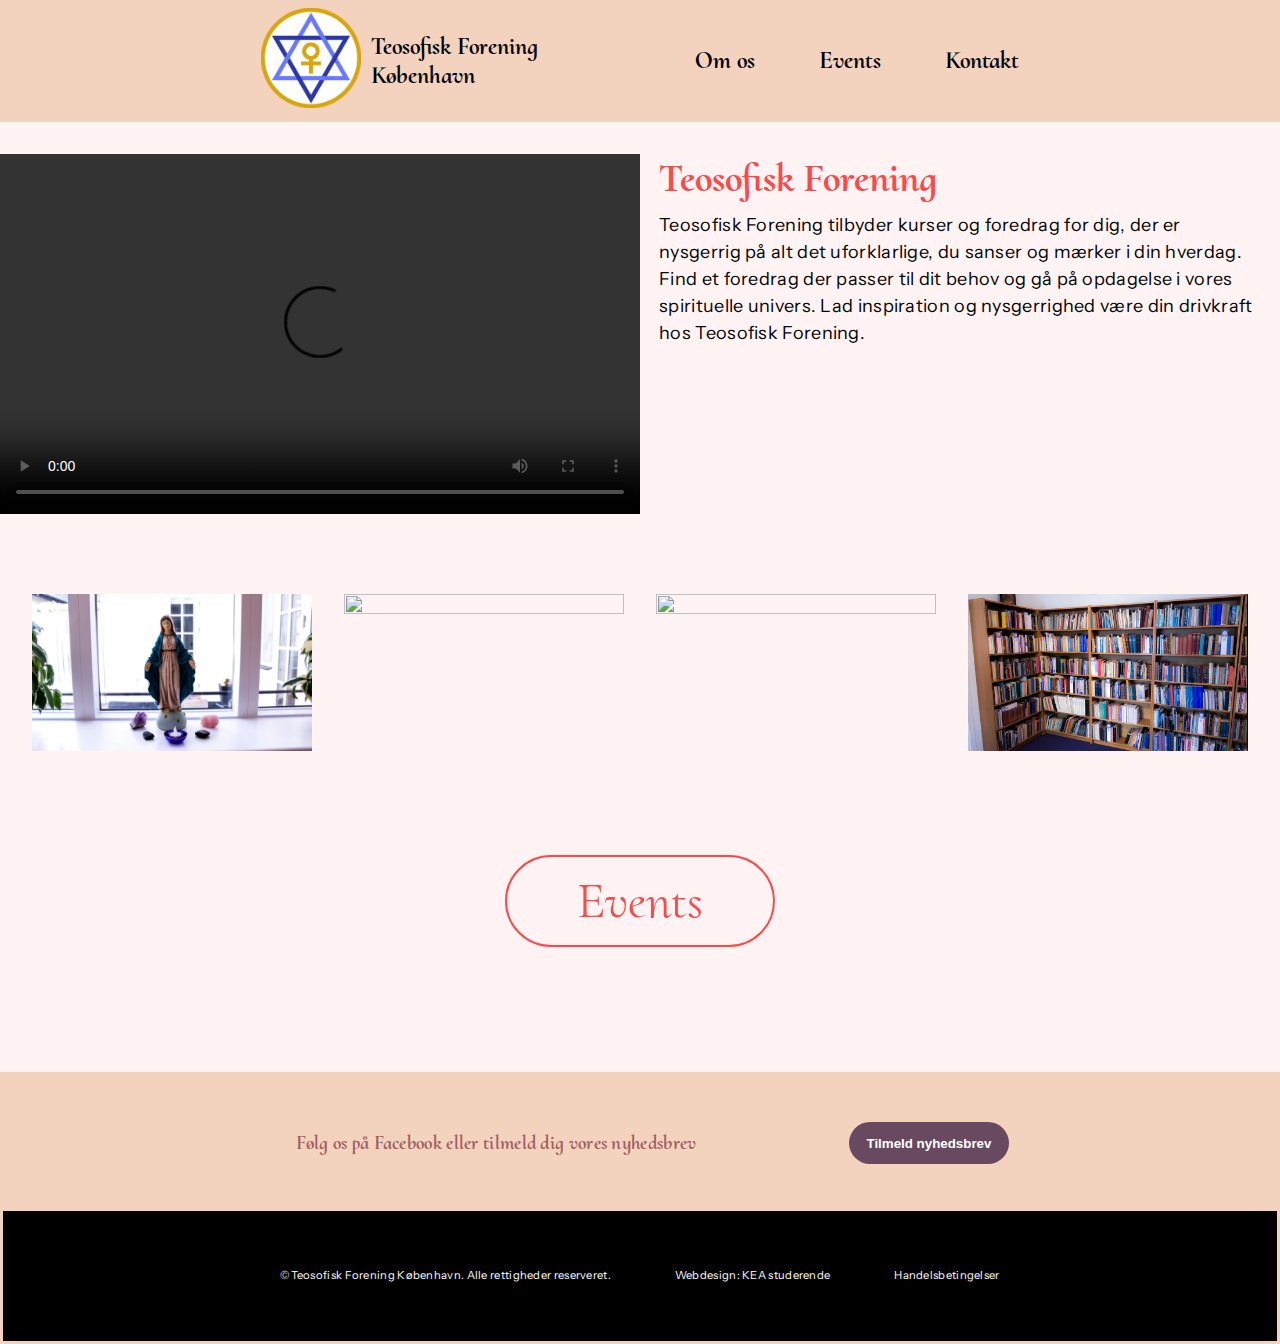
==== commit 84ef60d0: "Autoplay på forside-video" ====
--- a/index.html
+++ b/index.html
@@ -87,7 +87,7 @@
 
     <main>
       <section class="grid1-1">
-        <video controls src="img/forside/Tfk Video webM.webm"></video>
+        <video controls autoplay src="img/forside/Tfk Video webM.webm"></video>
 
         <div class="info">
           <h1>Teosofisk Forening</h1>
--- a/css/style.css
+++ b/css/style.css
@@ -42,7 +42,7 @@
 p {
   line-height: 1.5;
   letter-spacing: 0.3px;
-  font-size: 0.8em;
+  font-size: 1em;
 }
 
 p,
@@ -222,7 +222,7 @@
     right: 9%;
     top: -1%;
     margin-top: 2rem;
-    transition: all 0.7s ease;
+    transition: all 1s ease;
     cursor: pointer;
     z-index: 100;
   }
@@ -281,7 +281,7 @@
     background-color: #cd795d;
     padding: 8em 100px 3em 3em;
     border-radius: 50px;
-    transition: 0.4s ease-in-out all;
+    transition: 0.8s all cubic-bezier(0.59, 0.13, 0.33, 1.33);
   }
 
   .navbar_list.clicked {
@@ -307,6 +307,7 @@
   justify-content: space-between;
   height: 15vh;
 }
+
 .SoMe_text {
   font-family: "Cormorant Upright", serif;
   font-size: 1.2em;
@@ -314,6 +315,12 @@
   font-weight: bold;
 }
 
+@media (max-width: 400px) {
+  .sitefooter_SoMe {
+    height: 20vh;
+  }
+}
+
 .sitefooter_copyrights {
   background-color: var(--black);
   width: 100%;
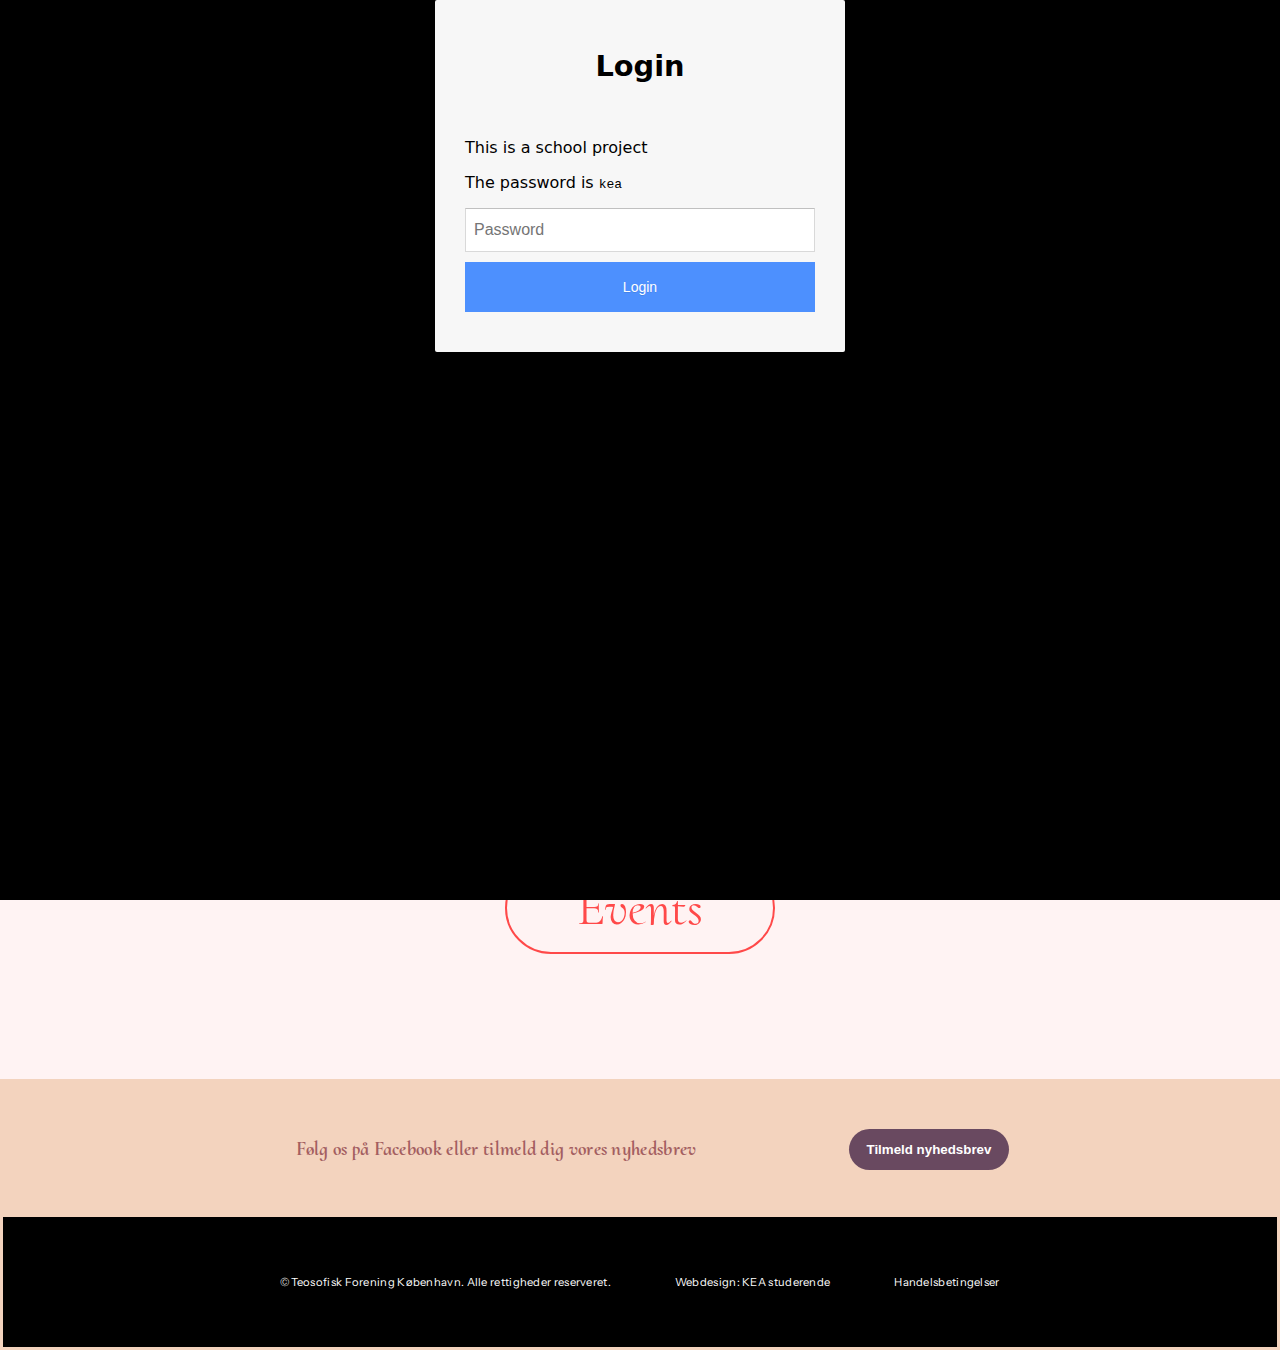
==== commit 279110e9: "CSS-paths changed" ====
--- a/index.html
+++ b/index.html
@@ -1,32 +1,27 @@
 <!DOCTYPE html>
 <html lang="da">
-  <head>
-    <meta charset="UTF-8" />
-    <meta http-equiv="X-UA-Compatible" content="IE=edge" />
-    <meta name="viewport" content="width=device-width, initial-scale=1.0" />
-    <meta name="robots" content="noindex" />
-    <link rel="icon" type="image/x-icon" href="/img/tfk_logo_hvid_BG.png" />
-    <link rel="stylesheet" href="css/forside.css" />
-    <link rel="stylesheet" href="css/style.css" />
-    <title>Teosofisk Forening</title>
 
-    <link rel="preconnect" href="https://fonts.googleapis.com" />
-    <link rel="preconnect" href="https://fonts.gstatic.com" crossorigin />
-    <link
-      href="https://fonts.googleapis.com/css2?family=Cormorant+Upright:wght@300&display=swap"
-      rel="stylesheet"
-    />
+<head>
+  <meta charset="UTF-8" />
+  <meta http-equiv="X-UA-Compatible" content="IE=edge" />
+  <meta name="viewport" content="width=device-width, initial-scale=1.0" />
+  <meta name="robots" content="noindex" />
+  <link rel="icon" type="image/x-icon" href="/img/tfk_logo_hvid_BG.png" />
+  <link rel="stylesheet" href="css/forside.css" />
+  <link rel="stylesheet" href="css/style.css" />
+  <title>Teosofisk Forening</title>
 
-    <link rel="preconnect" href="https://fonts.googleapis.com" />
-    <link rel="preconnect" href="https://fonts.gstatic.com" crossorigin />
-    <link
-      href="https://fonts.googleapis.com/css2?family=Instrument+Sans&display=swap"
-      rel="stylesheet"
-    />
-  </head>
+  <link rel="preconnect" href="https://fonts.googleapis.com" />
+  <link rel="preconnect" href="https://fonts.gstatic.com" crossorigin />
+  <link href="https://fonts.googleapis.com/css2?family=Cormorant+Upright:wght@300&display=swap" rel="stylesheet" />
 
-  <body>
-    <!-- <header class="banner">
+  <link rel="preconnect" href="https://fonts.googleapis.com" />
+  <link rel="preconnect" href="https://fonts.gstatic.com" crossorigin />
+  <link href="https://fonts.googleapis.com/css2?family=Instrument+Sans&display=swap" rel="stylesheet" />
+</head>
+
+<body>
+  <!-- <header class="banner">
       <div class="logo">
         <a href="index.html">
           <img src="img/tfk_logo_gennemsigtigt.png" alt="" />
@@ -47,107 +42,103 @@
       </nav>
     </header> -->
 
-    <header class="siteheader">
-      <div class="siteheader-container wrapper">
-        <div class="logo">
-          <a href="/index.html">
-            <img
-              class="logo_symbol"
-              src="/img/tfk_logo_hvid_BG.png"
-              alt="Teosofisk Foreningens logo"
-            />
-          </a>
+  <header class="siteheader">
+    <div class="siteheader-container wrapper">
+      <div class="logo">
+        <a href="/index.html">
+          <img class="logo_symbol" src="../img/tfk_logo_hvid_BG.png" alt="Teosofisk Foreningens logo" />
+        </a>
 
-          <div class="logo_text">
-            <h4 class="logo_heading">Teosofisk Forening</h4>
-            <h4 class="logo_heading">København</h4>
-          </div>
+        <div class="logo_text">
+          <h4 class="logo_heading">Teosofisk Forening</h4>
+          <h4 class="logo_heading">København</h4>
         </div>
-        <nav class="navbar">
-          <ul class="navbar_list">
-            <li class="navbar_item">
-              <a class="navbar_link" href="html/om_tfk.html">Om os</a>
-            </li>
-            <li class="navbar_item">
-              <a class="navbar_link" href="html/besoeg_os.html">Events</a>
-            </li>
-            <li class="navbar_item">
-              <a class="navbar_link" href="html/kontakt.html">Kontakt</a>
-            </li>
-          </ul>
+      </div>
+      <nav class="navbar">
+        <ul class="navbar_list">
+          <li class="navbar_item">
+            <a class="navbar_link" href="html/om_tfk.html">Om os</a>
+          </li>
+          <li class="navbar_item">
+            <a class="navbar_link" href="html/besoeg_os.html">Events</a>
+          </li>
+          <li class="navbar_item">
+            <a class="navbar_link" href="html/kontakt.html">Kontakt</a>
+          </li>
+        </ul>
 
-          <div class="burgerIcon">
-            <div class="burgerIcon__line1 burgerIcon__line"></div>
-            <div class="burgerIcon__line2 burgerIcon__line"></div>
-            <div class="burgerIcon__line3 burgerIcon__line"></div>
-          </div>
-        </nav>
+        <div class="burgerIcon">
+          <div class="burgerIcon__line1 burgerIcon__line"></div>
+          <div class="burgerIcon__line2 burgerIcon__line"></div>
+          <div class="burgerIcon__line3 burgerIcon__line"></div>
+        </div>
+      </nav>
+    </div>
+  </header>
+
+  <main>
+    <section class="grid1-1">
+      <video controls autoplay src="img/forside/Tfk Video webM.webm"></video>
+
+      <div class="info">
+        <h1>Teosofisk Forening</h1>
+        <p>
+          Teosofisk Forening tilbyder kurser og foredrag for dig, der er
+          nysgerrig på alt det uforklarlige, du sanser og mærker i din
+          hverdag.
+        </p>
+
+        <p>
+          Find et foredrag der passer til dit behov og gå på opdagelse i vores
+          spirituelle univers. Lad inspiration og nysgerrighed være din
+          drivkraft hos Teosofisk Forening.
+        </p>
       </div>
-    </header>
+    </section>
 
-    <main>
-      <section class="grid1-1">
-        <video controls autoplay src="img/forside/Tfk Video webM.webm"></video>
+    <section class="grid1-1-1-1">
+      <div class="jomfru_maria">
+        <img src="img/forside/jomfru_maria_monica.webp" alt="" />
+      </div>
 
-        <div class="info">
-          <h1>Teosofisk Forening</h1>
-          <p>
-            Teosofisk Forening tilbyder kurser og foredrag for dig, der er
-            nysgerrig på alt det uforklarlige, du sanser og mærker i din
-            hverdag.
-          </p>
+      <div class="buddha">
+        <img src="img/forside/buddha-monica.webp" alt="" />
+      </div>
 
-          <p>
-            Find et foredrag der passer til dit behov og gå på opdagelse i vores
-            spirituelle univers. Lad inspiration og nysgerrighed være din
-            drivkraft hos Teosofisk Forening.
-          </p>
-        </div>
-      </section>
+      <div class="astro">
+        <img src="img/forside/astrologi_billede_monica.webp" alt="" />
+      </div>
 
-      <section class="grid1-1-1-1">
-        <div class="jomfru_maria">
-          <img src="img/forside/jomfru_maria_monica.webp" alt="" />
-        </div>
+      <div class="biblo">
+        <img src="img/forside/biblo.webp" alt="" />
+      </div>
+    </section>
 
-        <div class="buddha">
-          <img src="img/forside/buddha-monica.webp" alt="" />
-        </div>
-
-        <div class="astro">
-          <img src="img/forside/astrologi_billede_monica.webp" alt="" />
-        </div>
-
-        <div class="biblo">
-          <img src="img/forside/biblo.webp" alt="" />
-        </div>
-      </section>
-
-      <div class="content">
-        <a href="html/besoeg_os.html">Events</a>
-      </div>
+    <div class="content">
+      <a href="html/besoeg_os.html">Events</a>
+    </div>
 
 
 
-      <footer class="sitefooter">
-        <div class="wrapper">
-          <section class="sitefooter_SoMe">
-            <p class="SoMe_text">
-              Følg os på Facebook eller tilmeld dig vores nyhedsbrev
-            </p>
-            <button class="newsletter_btn btn" href="#">Tilmeld nyhedsbrev</button>
-          </section>
+    <footer class="sitefooter">
+      <div class="wrapper">
+        <section class="sitefooter_SoMe">
+          <p class="SoMe_text">
+            Følg os på Facebook eller tilmeld dig vores nyhedsbrev
+          </p>
+          <button class="newsletter_btn btn" href="#">Tilmeld nyhedsbrev</button>
+        </section>
+      </div>
+      <section class="sitefooter_copyrights">
+        <div class="copyrights-container wrapper">
+          <p class="copyrights_text">©Teosofisk Forening København. Alle rettigheder reserveret.</p>
+          <p class="copyrights_text">Webdesign: KEA studerende</p>
+          <p class="copyrights_text">Handelsbetingelser</p>
         </div>
-        <section class="sitefooter_copyrights">
-            <div class="copyrights-container wrapper">
-              <p class="copyrights_text">©Teosofisk Forening København. Alle rettigheder reserveret.</p>
-              <p class="copyrights_text">Webdesign: KEA studerende</p>
-              <p class="copyrights_text">Handelsbetingelser</p>
-            </div>
-          </section>
-      </footer>
+      </section>
+    </footer>
 
-      <!-- <div class="banner">
+    <!-- <div class="banner">
         <h2>Følg os på Facebook eller tilmeld dig vores nyhedsbrev</h2>
 
         <div class="tilmeld">
@@ -161,8 +152,8 @@
             <img src="img/forside/facebook.webp" alt=""
           /></a>
         </div> -->
-        <!--<a href="https://www.flaticon.com/free-icons/facebook" title="facebook icons">Facebook icons created by Freepik - Flaticon</a>-->
-      <!-- </div>
+    <!--<a href="https://www.flaticon.com/free-icons/facebook" title="facebook icons">Facebook icons created by Freepik - Flaticon</a>-->
+    <!-- </div>
     </main>
 
     <footer>
@@ -171,6 +162,8 @@
       <p>Web design: KEA studerende.</p>
     </footer> -->
 
+    <script src="js/login.js"></script>
     <script src="js/burgermenu.js"></script>
-  </body>
-</html>
+</body>
+
+</html>--- a/css/forside.css
+++ b/css/forside.css
@@ -40,6 +40,7 @@
   height: auto;
   aspect-ratio: 16/9;
   margin-top: 2em;
+  padding: 0.2rem;
   z-index: 50;
 }
 
@@ -149,13 +150,6 @@
   font-family: "Cormorant Upright", serif;
 }
 
-.fb {
-  width: 70px;
-  margin-top: 1.3em;
-  margin-right: 5em;
-  height: auto;
-}
-
 .banner h2 {
   color: var(--light-purple);
   font-family: "Instrument Sans", sans-serif;
--- a/css/style.css
+++ b/css/style.css
@@ -210,6 +210,14 @@
   top: 18px;
   transform: rotate(-135deg);
 }
+
+/* .burgerIcon:hover .burgerIcon__line2 {
+  width: 70%;
+}
+.burgerIcon:hover .burgerIcon__line3 {
+  width: 40%;
+}  */
+
 
 @media (max-width: 450px) {
   .burgerIcon {
